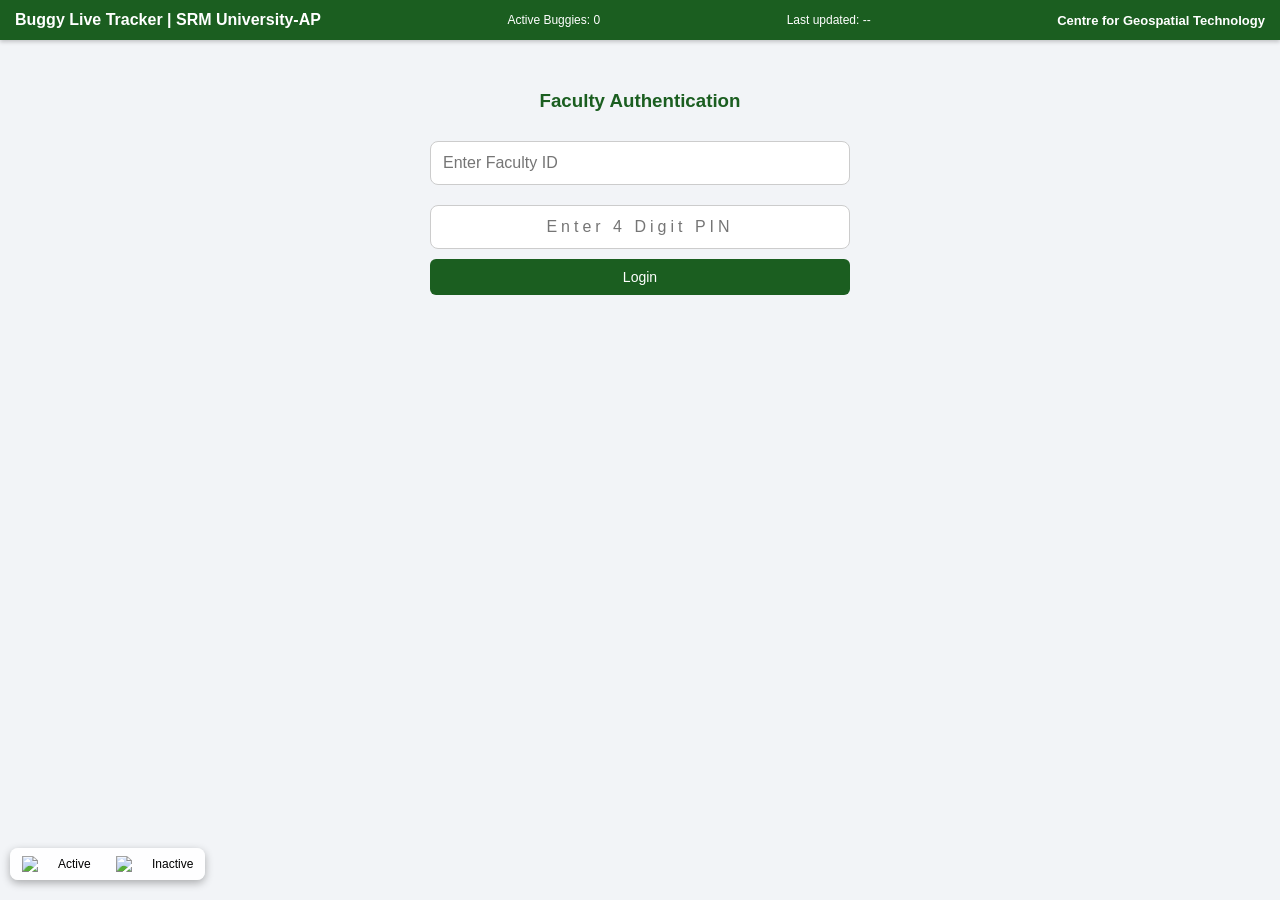
==== index.html @ 95eb955b "Update index.html" ====
<!DOCTYPE html>
<html>

<head>

<title>SRMAP Buggy</title>

<meta name="viewport" content="width=device-width, initial-scale=1">

<!-- Prevent browser cache -->
<meta http-equiv="Cache-Control" content="no-cache, no-store, must-revalidate">
<meta http-equiv="Pragma" content="no-cache">
<meta http-equiv="Expires" content="0">

<!-- Leaflet -->
<link rel="stylesheet"
href="https://unpkg.com/leaflet/dist/leaflet.css"/>

<!-- Main CSS -->
<link rel="stylesheet"
href="style.css?v=12"/>

<!-- Leaflet JS -->
<script src="https://unpkg.com/leaflet/dist/leaflet.js"></script>

<!-- Firebase -->
<script src="https://www.gstatic.com/firebasejs/8.10.0/firebase-app.js"></script>
<script src="https://www.gstatic.com/firebasejs/8.10.0/firebase-database.js"></script>

<style>

/* ===================================================== */
/* BODY */
/* ===================================================== */

body{

margin:0;
padding:0;
background:#f2f4f7;
font-family:Arial, Helvetica, sans-serif;

}


/* ===================================================== */
/* LOGIN */
/* ===================================================== */

#loginContainer{

max-width:420px;
margin:25px auto;
padding:25px;

}

#facultyIdInput,
#facultyPinInput{

width:100%;
padding:12px;
margin-top:10px;
margin-bottom:10px;
font-size:16px;
border-radius:8px;
border:1px solid #ccc;
box-sizing:border-box;

}

#facultyPinInput{

letter-spacing:4px;
text-align:center;

}

#facultyLoginBtn{

width:100%;

}


/* ===================================================== */
/* DASHBOARD */
/* ===================================================== */

.userContainer{

width:100%;
max-width:900px;
margin:auto;
padding:20px;
box-sizing:border-box;

}


/* ===================================================== */
/* MAP */
/* ===================================================== */

.miniMapBox{

width:100%;
height:420px;
background:#DDD;
border-radius:12px;
overflow:hidden;
margin-bottom:20px;
box-shadow:0 2px 10px rgba(0,0,0,0.1);

}

#map{

width:100%;
height:100%;
min-height:420px;
z-index:1;

}


/* ===================================================== */
/* REQUEST BOX */
/* ===================================================== */

.requestBox{

position:relative;
z-index:10;

}

#facultyDisplay{

font-size:14px;
font-weight:bold;
margin-bottom:15px;
color:#1B5E20;

}


/* ===================================================== */
/* LOGOUT */
/* ===================================================== */

.logoutBtn{

padding:8px 12px;
border:none;
border-radius:8px;
cursor:pointer;
background:#E0E0E0;

}

.logoutBtn:hover{

background:#CCCCCC;

}


/* ===================================================== */
/* STATUS */
/* ===================================================== */

#loginStatus{

font-size:14px;
font-weight:bold;
margin-top:10px;
color:#C62828;

}

</style>

</head>

<body>

<!-- ================================================== -->
<!-- HEADER -->
<!-- ================================================== -->

<div class="header">

<div class="title-left">
Buggy Live Tracker | SRM University-AP
</div>

<div id="activeBuggies" class="update-time">
Active Buggies: 0
</div>

<div id="lastUpdate" class="update-time">
Last updated: --
</div>

<div class="title-right">
Centre for Geospatial Technology
</div>

</div>


<!-- ================================================== -->
<!-- LOGIN -->
<!-- ================================================== -->

<div
id="loginContainer"
class="requestBox"
>

<h3>Faculty Authentication</h3>

<input
type="text"
id="facultyIdInput"
placeholder="Enter Faculty ID"
/>

<input
type="password"
id="facultyPinInput"
maxlength="4"
placeholder="Enter 4 Digit PIN"
/>

<button
onclick="loginFaculty()"
class="reqBtn"
id="facultyLoginBtn"
>
Login
</button>

<p id="loginStatus"></p>

</div>


<!-- ================================================== -->
<!-- DASHBOARD -->
<!-- ================================================== -->

<div
class="userContainer"
id="mainDashboard"
style="display:none;"
>

<!-- MAP -->

<div class="miniMapBox">

<div id="map"></div>

</div>


<!-- REQUEST SECTION -->

<div class="requestBox">

<div
style="
display:flex;
justify-content:space-between;
align-items:center;
"
>

<h3>Request Buggy</h3>

<button
onclick="logoutFaculty()"
class="logoutBtn"
>
Logout
</button>

</div>

<p id="facultyDisplay"></p>


<div class="requestGrid">

<button class="reqBtn"
onclick="sendRequest('ADMIN')">
Admin
</button>

<button class="reqBtn"
onclick="sendRequest('X_LAB')">
X Lab
</button>

<button class="reqBtn"
onclick="sendRequest('SR_BLOCK_ENTRANCE')">
SR Block Entrance
</button>

<button class="reqBtn"
onclick="sendRequest('STUDENT_COUNCIL')">
Student Council
</button>

<button class="reqBtn"
onclick="sendRequest('CV_RAMAN')">
CV Raman
</button>

<button class="reqBtn"
onclick="sendRequest('GATE3')">
Gate 3
</button>

<button class="reqBtn"
onclick="sendRequest('GATE6')">
Gate 6
</button>

</div>

<p id="requestStatus"></p>

</div>

</div>


<!-- ================================================== -->
<!-- LEGEND -->
<!-- ================================================== -->

<div class="legend">

<img
src="https://cdn-icons-png.flaticon.com/512/744/744465.png"
width="20">
Active

&nbsp;&nbsp;&nbsp;

<img
src="https://cdn-icons-png.flaticon.com/512/744/744467.png"
width="20">
Inactive

</div>


<!-- ================================================== -->
<!-- APP SCRIPT -->
<!-- ================================================== -->

<script src="app.js?v=14"></script>

<script>

/* ===================================================== */
/* RESTORE SESSION */
/* ===================================================== */

window.onload = function(){

const savedFaculty =
localStorage.getItem("facultyId");

const auth =
localStorage.getItem("facultyAuthenticated");

if(savedFaculty && auth === "true"){

firebase.database()
.ref("facultyAuth/" + savedFaculty)
.once("value")

.then(function(snapshot){

const data = snapshot.val();

if(!data){

localStorage.clear();
return;

}


/* Session timeout */

const age =
Date.now() - (data.lastLogin || 0);


/* Reset stale login */

if(age > 3600000){

firebase.database()
.ref("facultyAuth/" + savedFaculty)
.update({

loggedIn:false

});

localStorage.clear();

return;

}


/* Restore valid session */

if(data.loggedIn){

currentFacultyId =
savedFaculty;

isAuthenticated =
true;

showDashboard(savedFaculty);

}

})

.catch(function(error){

console.error(
"Session restore error:",
error
);

});

}

};


/* ===================================================== */
/* LOGIN */
/* ===================================================== */

function loginFaculty(){

const facultyId =
document.getElementById("facultyIdInput")
.value
.trim();

const pin =
document.getElementById("facultyPinInput")
.value
.trim();


if(!facultyId || !pin){

document.getElementById("loginStatus")
.innerText =
"Enter Faculty ID and PIN";

return;

}


/* Firebase validation */

firebase.database()
.ref("facultyAuth/" + facultyId)
.once("value")

.then(function(snapshot){

const data = snapshot.val();

if(!data){

document.getElementById("loginStatus")
.innerText =
"Invalid Faculty ID";

return;

}


/* Active check */

if(data.active !== true){

document.getElementById("loginStatus")
.innerText =
"Faculty access disabled";

return;

}


/* PIN validation */

if(String(data.pin) !== String(pin)){

document.getElementById("loginStatus")
.innerText =
"Invalid PIN";

return;

}


/* Session timeout */

const age =
Date.now() - (data.lastLogin || 0);


/* Reset stale login */

if(age > 3600000){

firebase.database()
.ref("facultyAuth/" + facultyId)
.update({

loggedIn:false

});

}


/* Prevent multiple login */

if(data.loggedIn && age < 3600000){

document.getElementById("loginStatus")
.innerText =
"Already logged in on another device";

return;

}


/* Login success */

firebase.database()
.ref("facultyAuth/" + facultyId)
.update({

loggedIn:true,
lastLogin:Date.now()

});


/* Save session */

localStorage.setItem(
"facultyId",
facultyId
);

localStorage.setItem(
"facultyAuthenticated",
"true"
);


/* Update globals */

currentFacultyId =
facultyId;

isAuthenticated =
true;


/* Open dashboard */

showDashboard(facultyId);

})

.catch(function(error){

console.error(
"Firebase login error:",
error
);

document.getElementById("loginStatus")
.innerText =
"Firebase connection error";

});

}


/* ===================================================== */
/* SHOW DASHBOARD */
/* ===================================================== */

function showDashboard(facultyId){

document.getElementById("loginContainer")
.style.display = "none";

document.getElementById("mainDashboard")
.style.display = "block";

document.getElementById("facultyDisplay")
.innerText =
"Logged in as Faculty ID: " +
facultyId;


/* Initialize map */

setTimeout(function(){

initializeMap();

setTimeout(function(){

if(map){

map.invalidateSize(true);

updateMap();

}

},1000);

},300);

}


/* ===================================================== */
/* LOGOUT */
/* ===================================================== */

function logoutFaculty(){

if(currentFacultyId){

firebase.database()
.ref("facultyAuth/" + currentFacultyId)
.update({

loggedIn:false

});

}


/* Clear session */

localStorage.removeItem("facultyId");

localStorage.removeItem(
"facultyAuthenticated"
);

currentFacultyId = null;

isAuthenticated = false;


/* Reload */

window.location.reload();

}


/* ===================================================== */
/* SEND REQUEST */
/* ===================================================== */

function sendRequest(block){

if(!isAuthenticated){

document.getElementById("requestStatus")
.innerText =
"Faculty authentication required.";

return;

}


/* Cooldown */

const lastRequest =
localStorage.getItem(
"lastBuggyRequestBlock"
);

const lastTime =
localStorage.getItem(
"lastBuggyRequestTime"
);


if(lastTime){

const diff =
Date.now() -
parseInt(lastTime);

if(diff < 600000){

document.getElementById("requestStatus")
.innerText =
"You already requested recently.";

return;

}

}


/* Send request */

requestBuggy(block);


/* Save cooldown */

localStorage.setItem(
"lastBuggyRequestBlock",
block
);

localStorage.setItem(
"lastBuggyRequestTime",
Date.now()
);


/* Disable buttons */

const buttons =
document.querySelectorAll(".reqBtn");

buttons.forEach(btn=>{

if(btn.id !== "facultyLoginBtn"){

btn.disabled = true;
btn.style.opacity = 0.5;

}

});


/* Re-enable */

setTimeout(function(){

buttons.forEach(btn=>{

btn.disabled = false;
btn.style.opacity = 1;

});

},600000);


/* Status */

document.getElementById("requestStatus")
.innerText =
"Request sent from " +
block.replaceAll("_"," ") +
". Please wait for the buggy.";

}


/* ===================================================== */
/* FORCE REFRESH */
/* ===================================================== */

window.onpageshow =
function(event){

if(event.persisted){

window.location.reload();

}

};

</script>

</body>

</html>
---- style.css ----
body{
margin:0;
font-family:Arial, Helvetica, sans-serif;
background:#f2f5f7;
}

/* ================= HEADER ================= */

.header{
height:40px;
background:#1B5E20;
display:flex;
align-items:center;
justify-content:space-between;
padding:0 15px;
box-shadow:0 2px 4px rgba(0,0,0,0.2);
}

.title-left{
color:white;
font-size:16px;
font-weight:bold;
}

.update-time{
color:white;
font-size:12px;
}

.title-right{
font-size:13px;
color:white;
font-weight:bold;
}


/* ================= USER DASHBOARD ================= */

.userContainer{
max-width:420px;
margin:20px auto;
background:white;
padding:15px;
border-radius:10px;
box-shadow:0 4px 12px rgba(0,0,0,0.15);
}

/* ================= MINI MAP ================= */

.miniMapBox{
width:100%;
margin-bottom:15px;
}

#map{
height:350px;
width:100%;
border-radius:8px;
}


/* ================= REQUEST GRID ================= */

.requestBox{
text-align:center;
}

.requestBox h3{
margin-top:0;
color:#1B5E20;
}

.requestGrid{
display:grid;
grid-template-columns:1fr 1fr;
gap:10px;
margin-top:10px;
}

.reqBtn{
padding:10px;
font-size:14px;
background:#1B5E20;
color:white;
border:none;
border-radius:6px;
cursor:pointer;
}

.reqBtn:hover{
background:#145A1A;
}


/* ================= REQUEST STATUS ================= */

#requestStatus{
margin-top:10px;
font-size:13px;
color:#444;
}


/* ================= LEGEND ================= */

.legend{
position:absolute;
bottom:20px;
left:10px;
background:rgba(255,255,255,0.95);
padding:8px 12px;
border-radius:8px;
font-size:12px;
box-shadow:0 3px 8px rgba(0,0,0,0.3);
z-index:1000;

/* Updated for inline layout */
display:flex;
align-items:center;
gap:12px;
}

.legend img{
vertical-align:middle;
margin-right:4px;
}


/* ================= DRIVER DEMAND PANEL ================= */

.demand-panel{
position:absolute;
top:60px;
right:10px;
background:white;
padding:12px;
border-radius:8px;
box-shadow:0 3px 8px rgba(0,0,0,0.3);
z-index:1000;
font-size:13px;
width:180px;
}

.demand-panel b{
display:block;
margin-bottom:6px;
font-size:14px;
}

.demand-panel div{
margin-top:6px;
display:flex;
justify-content:space-between;
align-items:center;
padding:4px 6px;
border-radius:5px;
}

.demand-active{
background:#FFE5E5;
border-left:4px solid #D32F2F;
}

.passenger-count{
font-weight:bold;
background:#FFF3E0;
padding:2px 6px;
border-radius:4px;
}

.demand-panel button{
margin-left:6px;
padding:4px 7px;
background:#1B5E20;
color:white;
border:none;
border-radius:4px;
cursor:pointer;
font-size:11px;
}

.demand-panel button:hover{
background:#145A1A;
}


/* ================= MOBILE ================= */

@media (max-width:700px){

.header{
flex-wrap:wrap;
height:auto;
padding:6px 10px;
}

.title-left{
font-size:14px;
}

.title-right{
font-size:11px;
}

.update-time{
font-size:11px;
}

.userContainer{
width:92%;
}

#map{
height:280px;
}

.reqBtn{
font-size:13px;
padding:9px;
}

}
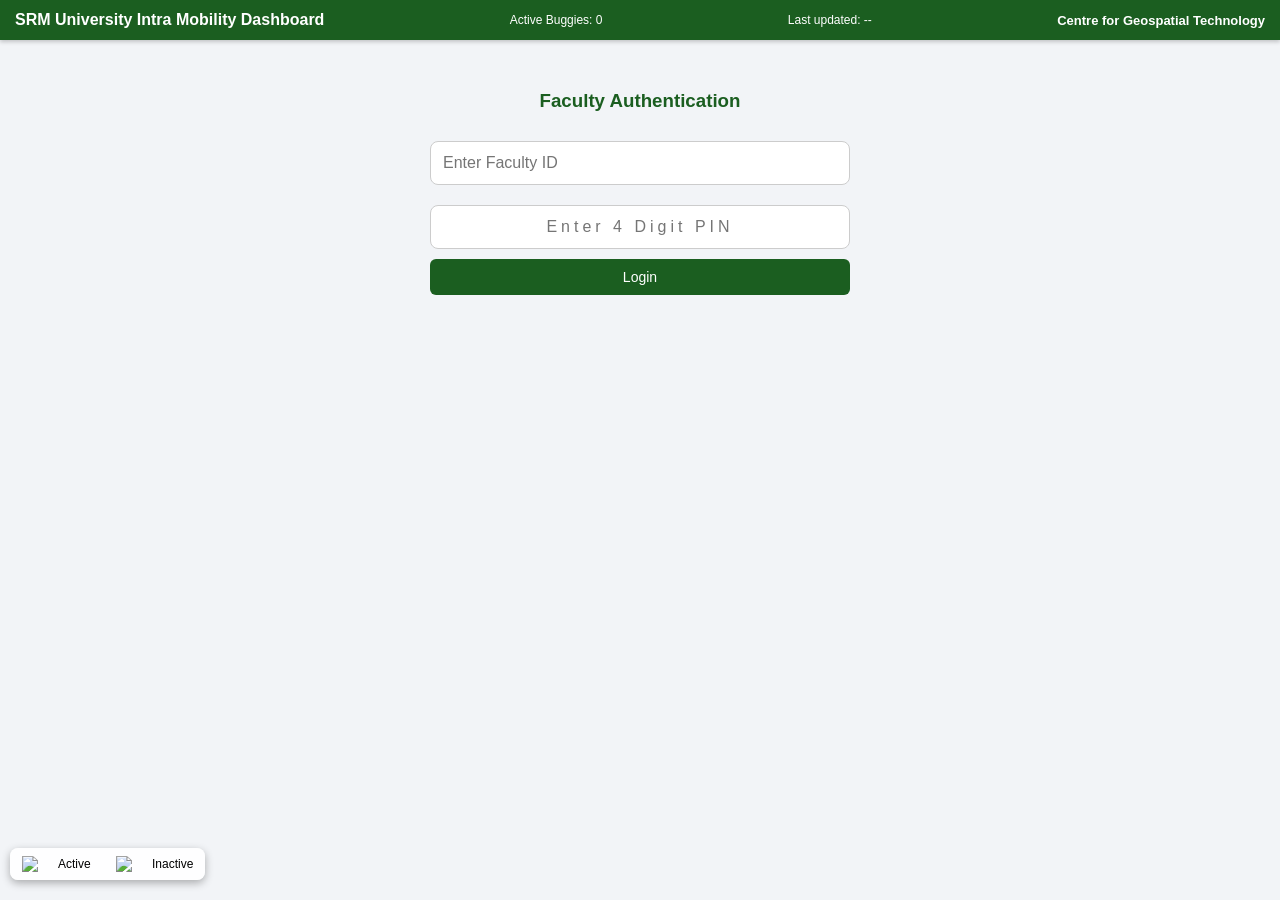
==== commit a9d9aaac: "Update index.html" ====
--- a/index.html
+++ b/index.html
@@ -18,7 +18,7 @@
 
 <!-- Main CSS -->
 <link rel="stylesheet"
-href="style.css?v=12"/>
+href="style.css?v=13"/>
 
 <!-- Leaflet JS -->
 <script src="https://unpkg.com/leaflet/dist/leaflet.js"></script>
@@ -192,7 +192,7 @@
 <div class="header">
 
 <div class="title-left">
-Buggy Live Tracker | SRM University-AP
+SRM University Intra Mobility Dashboard
 </div>
 
 <div id="activeBuggies" class="update-time">
@@ -363,7 +363,7 @@
 <!-- APP SCRIPT -->
 <!-- ================================================== -->
 
-<script src="app.js?v=14"></script>
+<script src="app.js?v=15"></script>
 
 <script>
 
@@ -548,20 +548,42 @@
 }
 
 
-/* Prevent multiple login */
+/* ===================================================== */
+/* FORCE LOGIN OPTION */
+/* ===================================================== */
 
 if(data.loggedIn && age < 3600000){
 
-document.getElementById("loginStatus")
-.innerText =
-"Already logged in on another device";
+const forceLogin = confirm(
+
+"Already logged in on another device.\n\nDo you want to force logout previous session?"
+
+);
+
+if(!forceLogin){
 
 return;
 
 }
 
 
-/* Login success */
+/* Force overwrite */
+
+firebase.database()
+.ref("facultyAuth/" + facultyId)
+.update({
+
+loggedIn:true,
+lastLogin:Date.now()
+
+});
+
+}
+
+
+/* ===================================================== */
+/* LOGIN SUCCESS */
+/* ===================================================== */
 
 firebase.database()
 .ref("facultyAuth/" + facultyId)
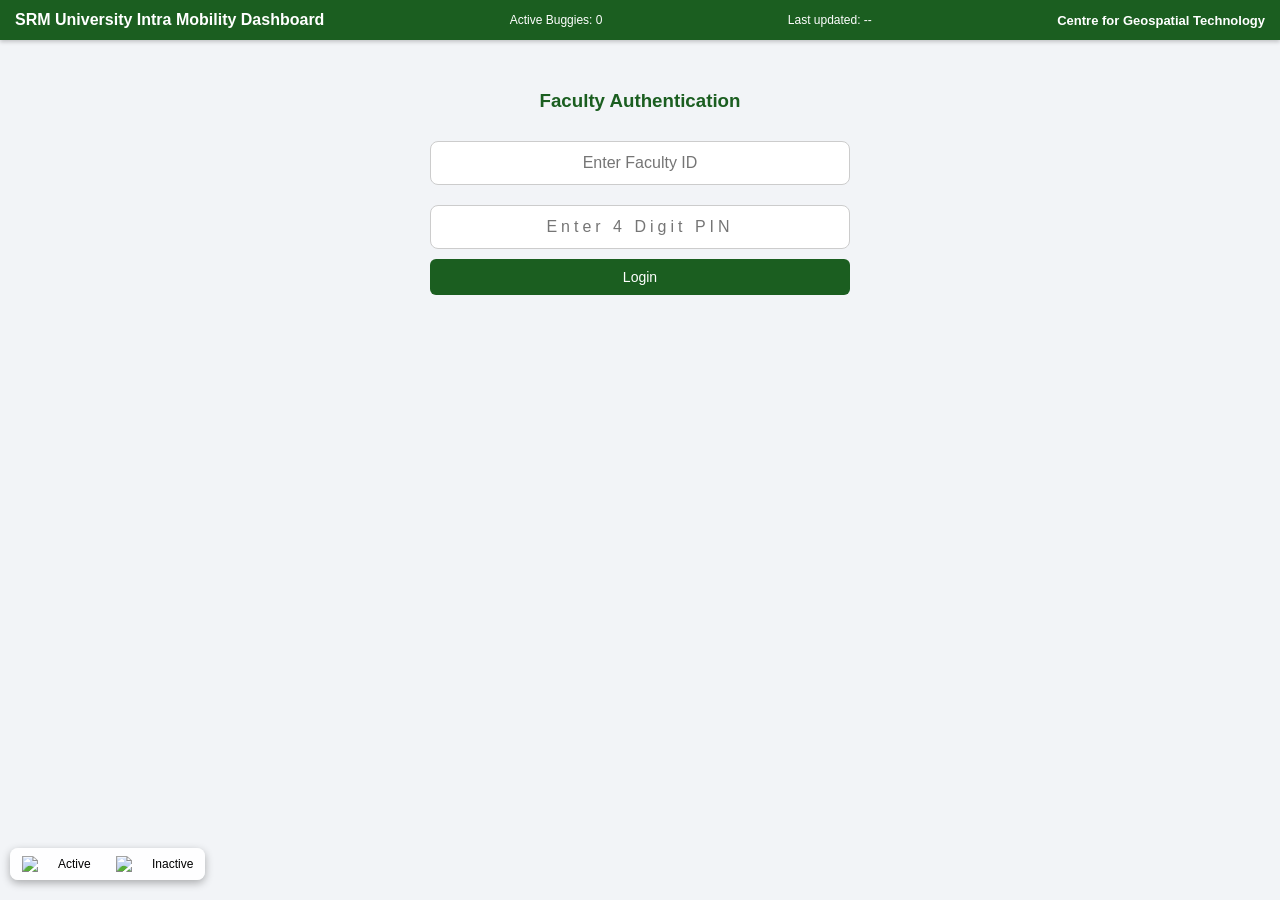
==== commit 30d31f07: "Update index.html" ====
--- a/index.html
+++ b/index.html
@@ -278,7 +278,7 @@
 "
 >
 
-<h3>Request Buggy</h3>
+<h3>Select your Pickup Point</h3>
 
 <button
 onclick="logoutFaculty()"
--- a/style.css
+++ b/style.css
@@ -45,6 +45,15 @@
 box-shadow:0 4px 12px rgba(0,0,0,0.15);
 }
 
+
+/* ================= LOGIN INPUT FIX ================= */
+
+#facultyIdInput,
+#facultyPinInput{
+text-align:center;
+}
+
+
 /* ================= MINI MAP ================= */
 
 .miniMapBox{
@@ -85,10 +94,12 @@
 border:none;
 border-radius:6px;
 cursor:pointer;
+transition:0.2s;
 }
 
 .reqBtn:hover{
 background:#145A1A;
+transform:translateY(-1px);
 }
 
 
@@ -113,8 +124,6 @@
 font-size:12px;
 box-shadow:0 3px 8px rgba(0,0,0,0.3);
 z-index:1000;
-
-/* Updated for inline layout */
 display:flex;
 align-items:center;
 gap:12px;
@@ -177,6 +186,7 @@
 border-radius:4px;
 cursor:pointer;
 font-size:11px;
+transition:0.2s;
 }
 
 .demand-panel button:hover{
@@ -219,4 +229,12 @@
 padding:9px;
 }
 
-}
+.legend{
+bottom:10px;
+left:50%;
+transform:translateX(-50%);
+font-size:11px;
+padding:6px 10px;
+}
+
+}
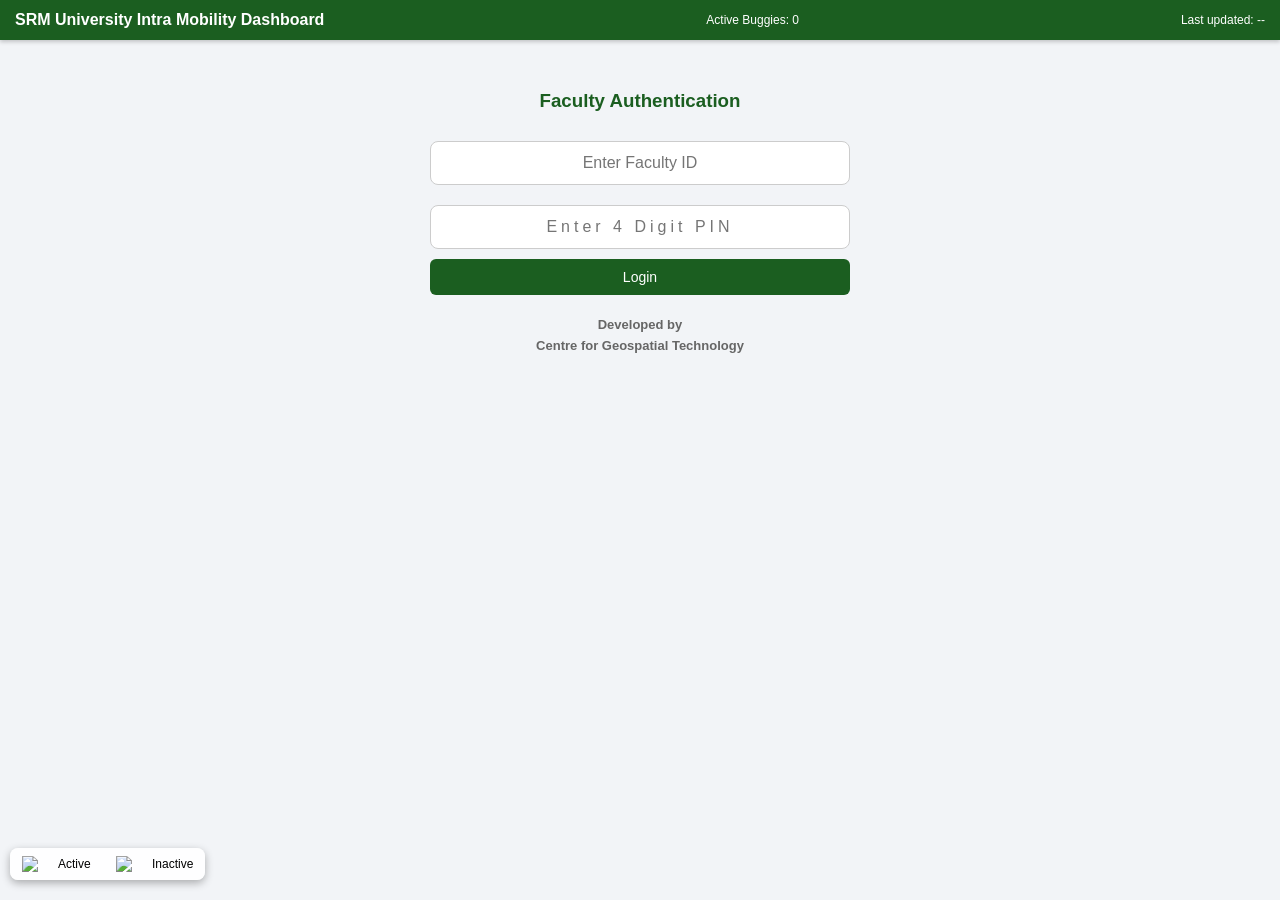
==== commit ff4accc2: "Update index.html" ====
--- a/index.html
+++ b/index.html
@@ -18,7 +18,7 @@
 
 <!-- Main CSS -->
 <link rel="stylesheet"
-href="style.css?v=13"/>
+href="style.css?v=15"/>
 
 <!-- Leaflet JS -->
 <script src="https://unpkg.com/leaflet/dist/leaflet.js"></script>
@@ -28,10 +28,6 @@
 <script src="https://www.gstatic.com/firebasejs/8.10.0/firebase-database.js"></script>
 
 <style>
-
-/* ===================================================== */
-/* BODY */
-/* ===================================================== */
 
 body{
 
@@ -41,11 +37,6 @@
 font-family:Arial, Helvetica, sans-serif;
 
 }
-
-
-/* ===================================================== */
-/* LOGIN */
-/* ===================================================== */
 
 #loginContainer{
 
@@ -66,13 +57,13 @@
 border-radius:8px;
 border:1px solid #ccc;
 box-sizing:border-box;
+text-align:center;
 
 }
 
 #facultyPinInput{
 
 letter-spacing:4px;
-text-align:center;
 
 }
 
@@ -81,11 +72,6 @@
 width:100%;
 
 }
-
-
-/* ===================================================== */
-/* DASHBOARD */
-/* ===================================================== */
 
 .userContainer{
 
@@ -96,11 +82,6 @@
 box-sizing:border-box;
 
 }
-
-
-/* ===================================================== */
-/* MAP */
-/* ===================================================== */
 
 .miniMapBox{
 
@@ -123,11 +104,6 @@
 
 }
 
-
-/* ===================================================== */
-/* REQUEST BOX */
-/* ===================================================== */
-
 .requestBox{
 
 position:relative;
@@ -143,11 +119,6 @@
 color:#1B5E20;
 
 }
-
-
-/* ===================================================== */
-/* LOGOUT */
-/* ===================================================== */
 
 .logoutBtn{
 
@@ -165,11 +136,6 @@
 
 }
 
-
-/* ===================================================== */
-/* STATUS */
-/* ===================================================== */
-
 #loginStatus{
 
 font-size:14px;
@@ -179,6 +145,17 @@
 
 }
 
+.cgtFooter{
+
+margin-top:20px;
+font-size:13px;
+font-weight:bold;
+color:#666;
+text-align:center;
+line-height:1.6;
+
+}
+
 </style>
 
 </head>
@@ -203,12 +180,7 @@
 Last updated: --
 </div>
 
-<div class="title-right">
-Centre for Geospatial Technology
-</div>
-
-</div>
-
+</div>
 
 <!-- ================================================== -->
 <!-- LOGIN -->
@@ -219,7 +191,9 @@
 class="requestBox"
 >
 
-<h3>Faculty Authentication</h3>
+<h3 style="text-align:center;">
+Faculty Authentication
+</h3>
 
 <input
 type="text"
@@ -244,8 +218,12 @@
 
 <p id="loginStatus"></p>
 
-</div>
-
+<p class="cgtFooter">
+Developed by<br>
+Centre for Geospatial Technology
+</p>
+
+</div>
 
 <!-- ================================================== -->
 <!-- DASHBOARD -->
@@ -264,7 +242,6 @@
 <div id="map"></div>
 
 </div>
-
 
 <!-- REQUEST SECTION -->
 
@@ -278,7 +255,9 @@
 "
 >
 
-<h3>Select your Pickup Point</h3>
+<h3>
+Where are you waiting for the buggy?
+</h3>
 
 <button
 onclick="logoutFaculty()"
@@ -291,7 +270,6 @@
 
 <p id="facultyDisplay"></p>
 
-
 <div class="requestGrid">
 
 <button class="reqBtn"
@@ -336,7 +314,6 @@
 </div>
 
 </div>
-
 
 <!-- ================================================== -->
 <!-- LEGEND -->
@@ -358,14 +335,44 @@
 
 </div>
 
-
 <!-- ================================================== -->
 <!-- APP SCRIPT -->
 <!-- ================================================== -->
 
-<script src="app.js?v=15"></script>
+<script src="app.js?v=17"></script>
 
 <script>
+
+/* ===================================================== */
+/* SHA256 */
+/* ===================================================== */
+
+async function sha256(message){
+
+const msgBuffer =
+new TextEncoder().encode(message);
+
+const hashBuffer =
+await crypto.subtle.digest(
+'SHA-256',
+msgBuffer
+);
+
+const hashArray =
+Array.from(
+new Uint8Array(hashBuffer)
+);
+
+const hashHex =
+hashArray
+.map(b =>
+b.toString(16).padStart(2,'0')
+)
+.join('');
+
+return hashHex;
+
+}
 
 /* ===================================================== */
 /* RESTORE SESSION */
@@ -396,14 +403,8 @@
 
 }
 
-
-/* Session timeout */
-
 const age =
 Date.now() - (data.lastLogin || 0);
-
-
-/* Reset stale login */
 
 if(age > 3600000){
 
@@ -421,9 +422,6 @@
 
 }
 
-
-/* Restore valid session */
-
 if(data.loggedIn){
 
 currentFacultyId =
@@ -451,12 +449,11 @@
 
 };
 
-
 /* ===================================================== */
 /* LOGIN */
 /* ===================================================== */
 
-function loginFaculty(){
+async function loginFaculty(){
 
 const facultyId =
 document.getElementById("facultyIdInput")
@@ -468,7 +465,6 @@
 .value
 .trim();
 
-
 if(!facultyId || !pin){
 
 document.getElementById("loginStatus")
@@ -479,8 +475,8 @@
 
 }
 
-
-/* Firebase validation */
+const hashedPin =
+await sha256(pin);
 
 firebase.database()
 .ref("facultyAuth/" + facultyId)
@@ -500,9 +496,6 @@
 
 }
 
-
-/* Active check */
-
 if(data.active !== true){
 
 document.getElementById("loginStatus")
@@ -513,10 +506,7 @@
 
 }
 
-
-/* PIN validation */
-
-if(String(data.pin) !== String(pin)){
+if(data.pinHash !== hashedPin){
 
 document.getElementById("loginStatus")
 .innerText =
@@ -525,15 +515,9 @@
 return;
 
 }
-
-
-/* Session timeout */
 
 const age =
 Date.now() - (data.lastLogin || 0);
-
-
-/* Reset stale login */
 
 if(age > 3600000){
 
@@ -547,11 +531,6 @@
 
 }
 
-
-/* ===================================================== */
-/* FORCE LOGIN OPTION */
-/* ===================================================== */
-
 if(data.loggedIn && age < 3600000){
 
 const forceLogin = confirm(
@@ -565,9 +544,6 @@
 return;
 
 }
-
-
-/* Force overwrite */
 
 firebase.database()
 .ref("facultyAuth/" + facultyId)
@@ -580,11 +556,6 @@
 
 }
 
-
-/* ===================================================== */
-/* LOGIN SUCCESS */
-/* ===================================================== */
-
 firebase.database()
 .ref("facultyAuth/" + facultyId)
 .update({
@@ -594,9 +565,6 @@
 
 });
 
-
-/* Save session */
-
 localStorage.setItem(
 "facultyId",
 facultyId
@@ -607,17 +575,11 @@
 "true"
 );
 
-
-/* Update globals */
-
 currentFacultyId =
 facultyId;
 
 isAuthenticated =
 true;
-
-
-/* Open dashboard */
 
 showDashboard(facultyId);
 
@@ -638,7 +600,6 @@
 
 }
 
-
 /* ===================================================== */
 /* SHOW DASHBOARD */
 /* ===================================================== */
@@ -656,9 +617,6 @@
 "Logged in as Faculty ID: " +
 facultyId;
 
-
-/* Initialize map */
-
 setTimeout(function(){
 
 initializeMap();
@@ -678,7 +636,6 @@
 },300);
 
 }
-
 
 /* ===================================================== */
 /* LOGOUT */
@@ -698,9 +655,6 @@
 
 }
 
-
-/* Clear session */
-
 localStorage.removeItem("facultyId");
 
 localStorage.removeItem(
@@ -711,14 +665,10 @@
 
 isAuthenticated = false;
 
-
-/* Reload */
-
 window.location.reload();
 
 }
 
-
 /* ===================================================== */
 /* SEND REQUEST */
 /* ===================================================== */
@@ -734,9 +684,6 @@
 return;
 
 }
-
-
-/* Cooldown */
 
 const lastRequest =
 localStorage.getItem(
@@ -748,7 +695,6 @@
 "lastBuggyRequestTime"
 );
 
-
 if(lastTime){
 
 const diff =
@@ -767,13 +713,7 @@
 
 }
 
-
-/* Send request */
-
 requestBuggy(block);
-
-
-/* Save cooldown */
 
 localStorage.setItem(
 "lastBuggyRequestBlock",
@@ -785,9 +725,6 @@
 Date.now()
 );
 
-
-/* Disable buttons */
-
 const buttons =
 document.querySelectorAll(".reqBtn");
 
@@ -802,9 +739,6 @@
 
 });
 
-
-/* Re-enable */
-
 setTimeout(function(){
 
 buttons.forEach(btn=>{
@@ -815,9 +749,6 @@
 });
 
 },600000);
-
-
-/* Status */
 
 document.getElementById("requestStatus")
 .innerText =
@@ -827,7 +758,6 @@
 
 }
 
-
 /* ===================================================== */
 /* FORCE REFRESH */
 /* ===================================================== */
